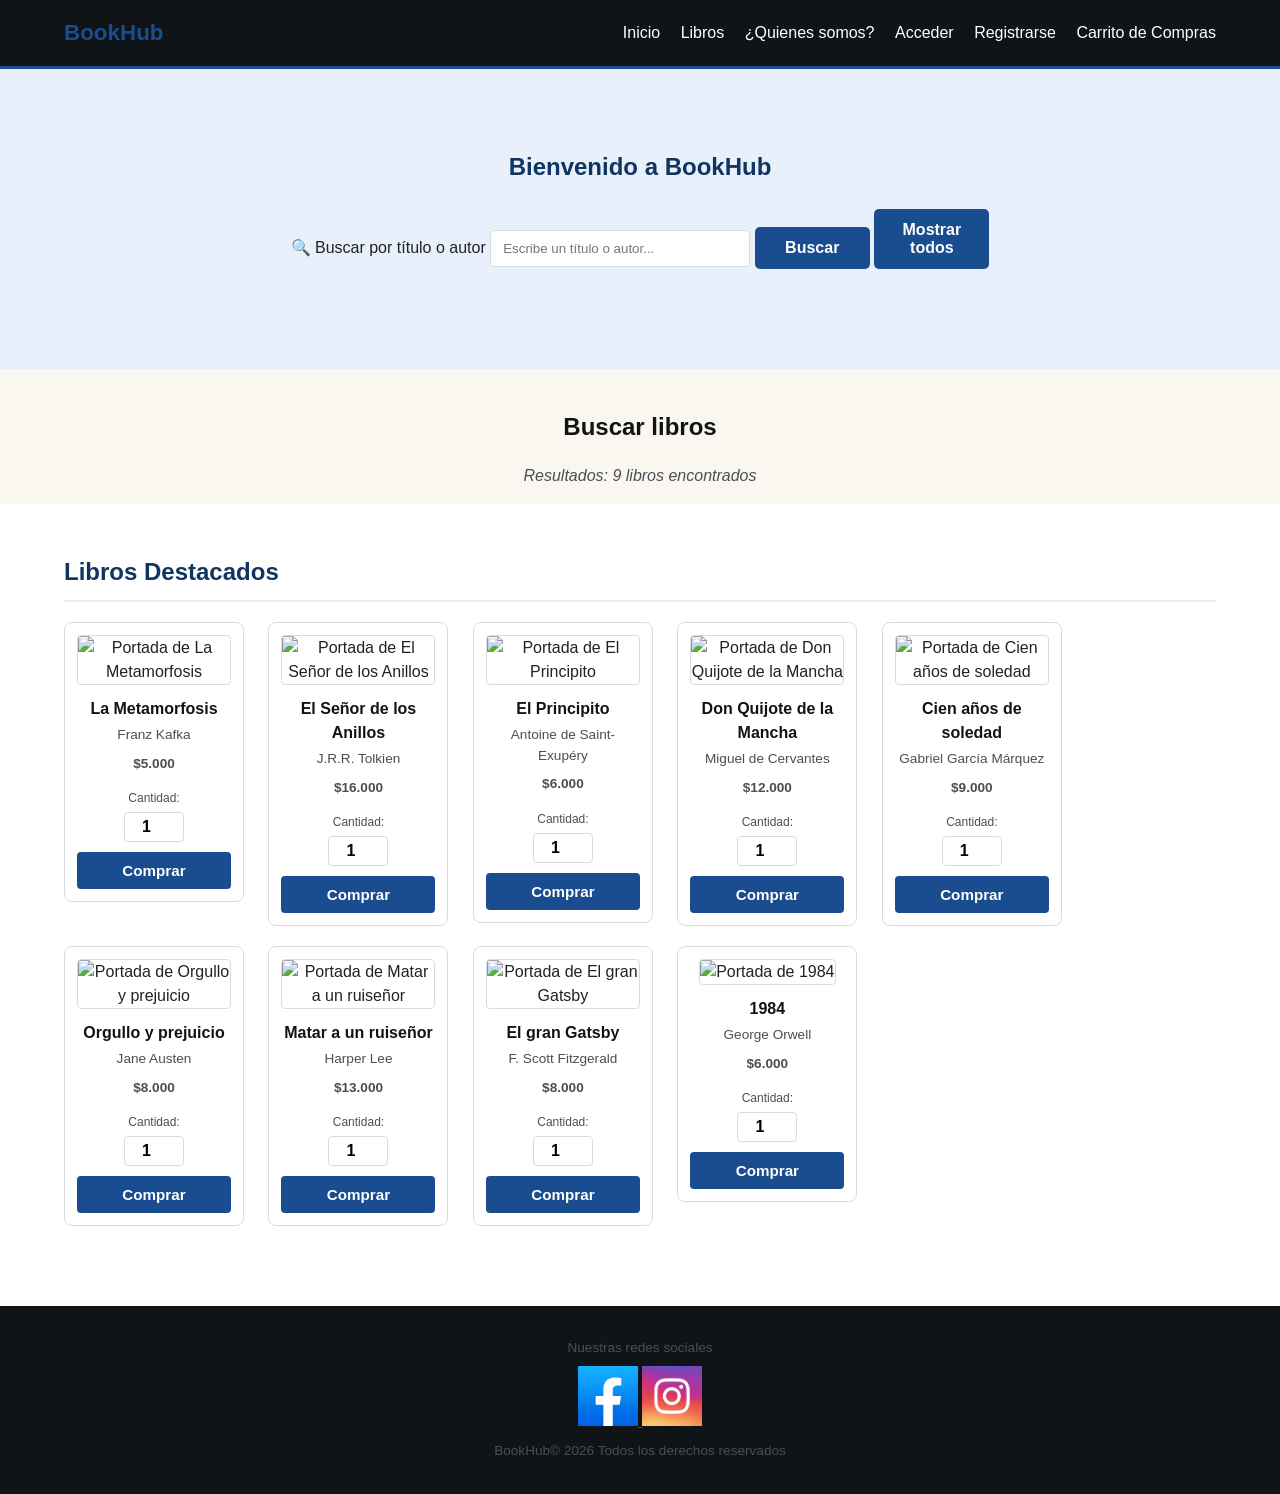
==== index.html @ cba919fc "se edito la redieccion hacia quienes somos" ====
<!DOCTYPE html>
<html lang="es">
<head>
    <meta charset="UTF-8">
    <meta name="viewport" content="width=device-width, initial-scale=1.0">
    <title>BookHub - Tu biblioteca Digital</title>
    <link rel="stylesheet" href="estilos/styles.css">
</head>
<body>

    <header>
        <a href="index.html" class="logo">BookHub</a>

        <nav>
            <a href="index.html">Inicio</a>
            <a href="#libros">Libros</a>
            <a href="pages/quienes-somos.html">¿Quienes somos?</a>
            <a href="pages/inicio-sesion.html">Acceder</a>
            <a href="pages/crear-cuenta.html">Registrarse</a>
            <a href="carrito-compras.html">Carrito de Compras</a>
        </nav>
    </header>

    <main>
        <section id="bienvenida">
            <h1>Bienvenido a BookHub</h1>

            <form id="formularioBusqueda" action="#"> <label for="autor">🔍 Buscar por título o autor</label>
                <input type="text" id="autor" name="autor" placeholder="Escribe un título o autor...">

                <button type="submit">Buscar</button>
                <button type="button" id="mostrarTodos">Mostrar todos</button>
            </form>
        </section>
        <section class="busqueda">
            <h2>Buscar libros</h2>
            <p id="resultadoBusqueda">Resultados: 9 libros encontrados</p>
        </section>

        <section id="libros">
            <h2>Libros Destacados</h2>

            <article class="libro">
                <img src="https://encrypted-tbn0.gstatic.com/images?q=tbn:ANd9GcTrGGgASkJD7uvRzDSqZ2xfWdiaWrLHPSXO6M-JrnI-jw&s=10" alt="Portada de La Metamorfosis">
                <h3>La Metamorfosis</h3>
                <p>Franz Kafka</p>
                <p class="precio">$5.000</p>
                <div class="controles-compra">
                    <label for="cant-1" style="font-size: 12px; color: #4a4f55;">Cantidad:</label>
                    <input type="number" id="cant-1" class="input-cantidad" value="1" min="1">
                    <button class="boton agregar-carrito" data-id="1" data-titulo="La Metamorfosis" data-autor="Franz Kafka" data-precio="5000" data-input="cant-1">Comprar</button>
                </div>
            </article>

            <article class="libro">
                <img src="https://covers.openlibrary.org/b/isbn/9788445071403-L.jpg" alt="Portada de El Señor de los Anillos">
                <h3>El Señor de los Anillos</h3>
                <p>J.R.R. Tolkien</p>
                <p class="precio">$16.000</p>
                <div class="controles-compra">
                    <label for="cant-2" style="font-size: 12px; color: #4a4f55;">Cantidad:</label>
                    <input type="number" id="cant-2" class="input-cantidad" value="1" min="1">
                    <button class="boton agregar-carrito" data-id="2" data-titulo="El Señor de los Anillos" data-autor="J.R.R. Tolkien" data-precio="16000" data-input="cant-2">Comprar</button>
                </div>
            </article>

            <article class="libro">
                <img src="https://covers.openlibrary.org/b/isbn/9788498381498-L.jpg" alt="Portada de El Principito">
                <h3>El Principito</h3>
                <p>Antoine de Saint-Exupéry</p>
                <p class="precio">$6.000</p>
                <div class="controles-compra">
                    <label for="cant-3" style="font-size: 12px; color: #4a4f55;">Cantidad:</label>
                    <input type="number" id="cant-3" class="input-cantidad" value="1" min="1">
                    <button class="boton agregar-carrito" data-id="3" data-titulo="El Principito" data-autor="Antoine de Saint-Exupéry" data-precio="6000" data-input="cant-3">Comprar</button>
                </div>
            </article>

            <article class="libro">
                <img src="https://encrypted-tbn0.gstatic.com/images?q=tbn:ANd9GcSW7xOLHSO6ZSY4EQ2qCW3efRjJRsdKIwQOWeaUCOzpnQ&s=10" alt="Portada de Don Quijote de la Mancha">
                <h3>Don Quijote de la Mancha</h3>
                <p>Miguel de Cervantes</p>
                <p class="precio">$12.000</p>

                <div class="controles-compra">
                    <label for="cant-4" style="font-size: 12px; color: #4a4f55;">Cantidad:</label>
                    <input type="number" id="cant-4" class="input-cantidad" value="1" min="1">
                    <button class="boton agregar-carrito" data-id="4" data-titulo="Don Quijote de la Mancha" data-autor="Miguel de Cervantes" data-precio="12000" data-input="cant-4">Comprar</button>
                </div>
            </article>

            <article class="libro">
                <img src="https://covers.openlibrary.org/b/isbn/9788491050292-L.jpg" alt="Portada de Cien años de soledad">
                <h3>Cien años de soledad</h3>
                <p>Gabriel García Márquez</p>
                <p class="precio">$9.000</p>

                <div class="controles-compra">
                    <label for="cant-5" style="font-size: 12px; color: #4a4f55;">Cantidad:</label>
                    <input type="number" id="cant-5" class="input-cantidad" value="1" min="1">
                    <button class="boton agregar-carrito" data-id="5" data-titulo="Cien años de soledad" data-autor="Gabriel García Márquez" data-precio="9000" data-input="cant-5">Comprar</button>
                </div>
            </article>

            <article class="libro">
                <img src="https://covers.openlibrary.org/b/isbn/9780142437230-L.jpg"alt="Portada de Orgullo y prejuicio">
                <h3>Orgullo y prejuicio</h3>
                <p>Jane Austen</p>
                <p class="precio">$8.000</p>

                <div class="controles-compra">
                    <label for="cant-6" style="font-size: 12px; color: #4a4f55;">Cantidad:</label>
                    <input type="number" id="cant-6" class="input-cantidad" value="1" min="1">
                    <button class="boton agregar-carrito" data-id="6" data-titulo="Orgullo y prejuicio" data-autor="Jane Austen" data-precio="8000" data-input="cant-6">Comprar</button>
                </div>
            </article>

            <article class="libro">
                <img src="https://covers.openlibrary.org/b/isbn/9780061120084-L.jpg"alt="Portada de Matar a un ruiseñor">
                <h3>Matar a un ruiseñor</h3>
                <p>Harper Lee</p>
                <p class="precio">$13.000</p>

                <div class="controles-compra">
                    <label for="cant-7" style="font-size: 12px; color: #4a4f55;">Cantidad:</label>
                    <input type="number" id="cant-7" class="input-cantidad" value="1" min="1">
                    <button class="boton agregar-carrito" data-id="7" data-titulo="Matar a un ruiseñor" data-autor="Harper Lee" data-precio="13000" data-input="cant-7">Comprar</button>
                </div>
            </article>

            <article class="libro">
                <img src="https://covers.openlibrary.org/b/isbn/9780743273565-L.jpg"alt="Portada de El gran Gatsby">
                <h3>El gran Gatsby</h3>
                <p>F. Scott Fitzgerald</p>
                <p class="precio">$8.000</p>

                <div class="controles-compra">
                    <label for="cant-9" style="font-size: 12px; color: #4a4f55;">Cantidad:</label>
                    <input type="number" id="cant-8" class="input-cantidad" value="1" min="1">
                    <button class="boton agregar-carrito" data-id="8" data-titulo="El gran Gatsby" data-autor="F. Scott Fitzgerald" data-precio="8000" data-input="cant-8">Comprar</button>
                </div>
            </article>

            <article class="libro">
                <img src="https://covers.openlibrary.org/b/isbn/9780451524935-L.jpg"alt="Portada de 1984">
                <h3>1984</h3>
                <p>George Orwell</p>
                <p class="precio">$6.000</p>

               <div class="controles-compra">
                    <label for="cant-8" style="font-size: 12px; color: #4a4f55;">Cantidad:</label>
                    <input type="number" id="cant-9" class="input-cantidad" value="1" min="1">
                    <button class="boton agregar-carrito" data-id="10" data-titulo="1984" data-autor="George Orwell" data-precio="6000" data-input="cant-10">Comprar</button>
                </div>
            </article>
        </section>
    </main>



    <footer id="footer">
        <p>Nuestras redes sociales</p>
        <a href="https://www.facebook.com/">
            <img src="images/facebook.webp" width="60" height="60" alt="BookHub Logo">
        </a>
        <a href="https://www.instagram.com/">
            <img src="images/instagram.webp" width="60" height="60" alt="BookHub Logo">
        </a>
        <p>BookHub© 2026 Todos los derechos reservados</p>
    </footer>
    <script src="scripts/metodos.js"></script>
</body>
</html>
---- estilos/styles.css ----
/* Diseño de la pagina*/
:root{
    --azul: #1a4d8f;
    --azul-oscuro: #0f3560;
    --azul-claro: #e8f0fb;
    --negro: #111417;
    --gris-texto: #4a4f55;
    --gris-borde: #d8dce1;
    --blanco: #ffffff;
    --sombra: 0 4px 14px rgba(17, 20, 23, 0.08);
}
*{
    box-sizing: border-box;
}

html{
    height: 100%;
}

body{
    min-height: 100vh;
    display: flex;
    flex-direction: column;
    margin: 0;
    font-family: Arial, Helvetica, sans-serif;
    color: #222;
    background-color: #faf7f0;
    line-height: 1.5;
}
footer{
    flex-shrink: 0;
}
main{
    flex: 1 0 auto;
}

a{
    color: var(--azul);
}

h1, h2, h3{
    color: var(--negro);
}
/*
   HEADER Y NAVEGACIÓN
*/
header{
    display: flex;
    align-items: center;
    justify-content: space-between;
    flex-wrap: wrap;
    padding: 16px 5%;
    background-color: var(--negro);
    border-bottom: 3px solid var(--azul);
}
.logo{
    font-size: 1.4rem;
    font-weight: bold;
    text-decoration: none;
    color: var(--azul);
}
header nav a {
    margin-left: 16px;
    text-decoration: none;
    color: var(--blanco);
    font-weight: 500;
}

header nav a:hover {
    color: var(--azul-claro);
    text-decoration: underline;
}

/*
   SECCIONES DE LA PÁGINA PRINCIPAL (INDEX)
*/
section{
    padding: 80px 10%;
    min-height: 300px;
}
#bienvenida{
    padding: 60px 5%;
    text-align: center;
    background-color: var(--azul-claro);
}
#bienvenida h1{
    color: var(--azul-oscuro);
    margin-bottom: 24px;
}
#bienvenida input[type="text"] {
    padding: 10px 12px;
    border: 1px solid var(--gris-borde);
    border-radius: 4px;
    width: 260px;
    background-color: var(--blanco);
}
.busqueda{
    padding: 20px 5% 0;
    text-align: center;
    min-height: 0;
}
#resultadoBusqueda{
    color: var(--gris-texto);
    font-style: italic;
}

#libros{
    padding: 30px 5% 60px;
    background-color: var(--blanco);
}

#libros h2{
    margin-bottom: 20px;
    color: var(--azul-oscuro);
    border-bottom: 2px solid var(--azul-claro);
    padding-bottom: 10px;
}

#libros{
    display: block;
}
#libros article.libro{
    display: inline-block;
    width: 180px;
    vertical-align: top;
    margin-right: 20px;
    margin-bottom: 20px;
    text-align: center;
    background-color: var(--blanco);
    border: 1px solid var(--gris-borde);
    border-radius: 8px;
    padding: 12px;
}
.libro img{
    width: 100%;
    height: auto;
    border: 1px solid var(--gris-borde);
    border-radius: 4px;
    margin-bottom: 8px;
}

.libro h3{
    font-size: 1rem;
    margin: 4px 0;
    color: var(--negro);
}
.libro p{
    font-size: 0.85rem;
    color: var(--gris-texto);
    margin: 0 0 8px;
}
/*
  ESTILOS DE FORMULARIOS (CREAR CUENTA E INICIO DE SESIÓN)
*/
.boton,
button{
    display: inline-block;
    background-color: var(--azul);
    color: var(--blanco);
    border: none;
    padding: 10px 16px;
    border-radius: 4px;
    font-size: 0.95rem;
    font-weight: 600;
    text-decoration: none;
    cursor: pointer;
}
.boton:hover,
button:hover{
    background-color: var(--azul-oscuro);
}

footer{
    background-color: var(--negro);
    color: var(--blanco);
    text-align: center;
    padding: 24px 5%;
}
footer p{
    margin: 8px 0;
    font-size: 0.85rem;
    color: var(--gris-texto);
}

/* Estilo de la tarjeta blanca donde va el formulario */
.tarjeta-formulario{
    background-color: var(--blanco);
    padding: 40px;
    border-radius: 10px;
    box-shadow: var(--sombra);
    max-width: 400px;
    width: 100%;
}
.tarjeta-formulario h1,
.tarjeta-formulario h2{
    color: var(--negro);
    text-align: center;
    margin-bottom: 10px;
}
.contenedor-pagina-form{
    display: flex;
    justify-content: center;
    align-items: center;
    padding: 60px 5%;
    min-height: 60vh;
    background-color: var(--azul-claro);
}
.campo-form{
    margin-bottom: 16px;
}

.campo-form input:focus{
    outline: none;
    border-color: var(--azul);
    box-shadow: 0 0 0 3px var(--azul-claro);
}
.tarjeta-formulario button{
    width: 100%;
    margin-top: 8px;
}
.formulario{
    background-color: var(--blanco);
    padding: 40px;
    border-radius: 10px;/* Bordes redondeados */
    box-shadow: 0 4px 8px rgba(0, 0, 0, 0.1);/* Sombrita suave */
    max-width: 400px;
}
.formulario h2{
    color: var(--negro);
    text-align: center;
    margin-bottom: 10px;
}
.formulario p{
    text-align: center;
    color: var(--gris-texto);
    margin-bottom: 20px;
}
/* Estilo de las cajas de texto */
.grupo-intput input{
    width: 100%;
    padding: 10px;
    border: 1px solid var(--gris-borde);
    border-radius: 5px;
    font-size: 16px;
}
/* Estilo del botón */
button {
    width: 10%;
    padding: 12px;
    background-color: var(--azul);
    color: var(--blanco);
    border: none;
    border-radius: 5px;
    font-size: 16px;
    cursor: pointer;
    transition: background 0.3s; /* Animación suave al pasar el mouse */
}
/* Color del botón cuando pasas el mouse por encima */
button:hover {
    background-color: var(--azul-oscuro);
}

/* El cuadro blanco donde va el formulario */
.registro {
    background-color: var(--blanco);
    padding: 40px;
    border-radius: 8px; /* Bordes redondeados */
    box-shadow: 0px 4px 15px rgba(0, 0, 0, 0.1); /* Sombra elegante */
    width: 350px;
}

.registro h1 {
    color: var(--negro);
    text-align: center;
    margin-bottom: 5px;
}

.registro p {
    color: var(--gris-texto);
    text-align: center;
    margin-bottom: 20px;
    font-size: 14px;
}

/* Espaciado entre cada datos */
.datos {
    margin-bottom: 15px;
}

.datos label {
    display: block;
    margin-bottom: 5px;
    color: var(--negro);
    font-weight: bold;
    font-size: 14px;
}

/* Diseño de las cajas de texto */
.datos input {
    width: 100%;
    padding: 10px;
    border: 1px solid var(--gris-borde);
    border-radius: 4px;
    font-size: 14px;
}

/* =========================================
   ESTILOS DEL CARRITO DE COMPRAS
========================================= */
.contenedor-carrito {
    background-color: var(--blanco);
    padding: 30px;
    border-radius: 10px;
    box-shadow: var(--sombra);
    margin-top: 20px;
}

.item-carrito {
    display: flex;
    justify-content: space-between;
    align-items: center;
    border-bottom: 1px solid var(--gris-borde);
    padding: 15px 0;
}

.item-carrito:last-child {
    border-bottom: none;
}

.info-item h3 {
    margin: 0 0 5px 0;
    color: var(--azul-oscuro);
    font-size: 1.1rem;
}

.info-item p {
    margin: 0;
    color: var(--gris-texto);
    font-size: 0.9rem;
}

.total-carrito {
    font-size: 1.5rem;
    font-weight: bold;
    color: var(--negro);
    text-align: right;
    margin-top: 20px;
    padding-top: 20px;
    border-top: 2px solid var(--azul-claro);
}

.eliminar-item {
    background-color: #d9534f;
}

.eliminar-item:hover {
    background-color: #c9302c;
}

.precio {
    font-weight: bold;
    color: var(--azul);
    margin: 5px 0 15px 0 !important;
}

/* Estilos para el control de cantidad y botón en el index */
.controles-compra {
    display: flex;
    flex-direction: column;
    align-items: center;
    gap: 5px;
    margin-top: 10px;
}

.input-cantidad {
    width: 60px;
    padding: 5px;
    border: 1px solid var(--gris-borde);
    border-radius: 4px;
    text-align: center;
    font-size: 1rem;
    font-weight: bold;
}

/* Modificamos un poco el botón para que ocupe todo el ancho disponible del artículo */
.controles-compra .boton {
    width: 100%;
    margin-top: 5px;
}
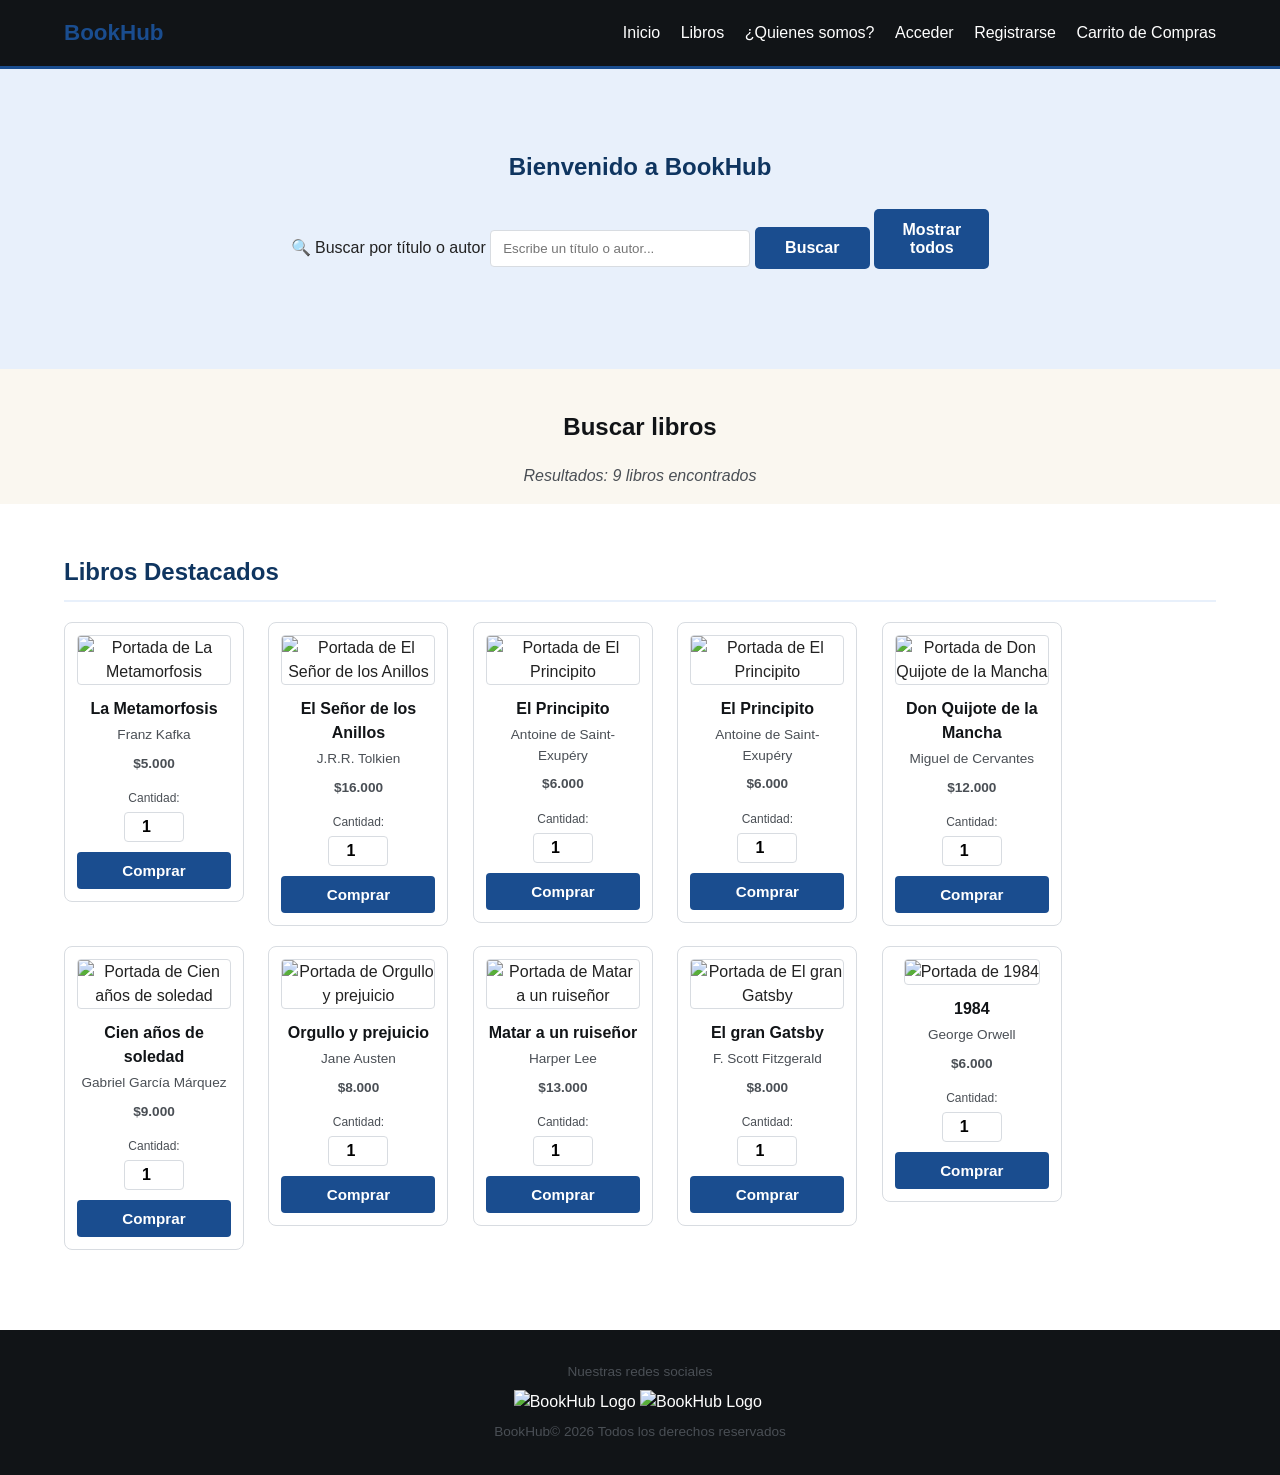
==== commit f8cbad8e: "correxión de rutas" ====
--- a/index.html
+++ b/index.html
@@ -13,11 +13,11 @@
 
         <nav>
             <a href="index.html">Inicio</a>
-            <a href="#libros">Libros</a>
+            <a href="../index.html#libros">Libros</a>
             <a href="pages/quienes-somos.html">¿Quienes somos?</a>
             <a href="pages/inicio-sesion.html">Acceder</a>
             <a href="pages/crear-cuenta.html">Registrarse</a>
-            <a href="carrito-compras.html">Carrito de Compras</a>
+            <a href="pages/carrito-compras.html">Carrito de Compras</a>
         </nav>
     </header>
 
@@ -77,15 +77,28 @@
             </article>
 
             <article class="libro">
+                <img src="https://covers.openlibrary.org/b/isbn/9788498381498-L.jpg" alt="Portada de El Principito">
+                <h3>El Principito</h3>
+                <p>Antoine de Saint-Exupéry</p>
+                <p class="precio">$6.000</p>
+
+                <div class="controles-compra">
+                    <label for="cant-4" style="font-size: 12px; color: #4a4f55;">Cantidad:</label>
+                    <input type="number" id="cant-4" class="input-cantidad" value="1" min="1">
+                    <button class="boton agregar-carrito" data-id="4" data-titulo="El Principito" data-autor="Antoine de Saint-Exupéry" data-precio="6000" data-input="cant-4">Comprar</button>
+                </div>
+            </article>
+
+            <article class="libro">
                 <img src="https://encrypted-tbn0.gstatic.com/images?q=tbn:ANd9GcSW7xOLHSO6ZSY4EQ2qCW3efRjJRsdKIwQOWeaUCOzpnQ&s=10" alt="Portada de Don Quijote de la Mancha">
                 <h3>Don Quijote de la Mancha</h3>
                 <p>Miguel de Cervantes</p>
                 <p class="precio">$12.000</p>
 
                 <div class="controles-compra">
-                    <label for="cant-4" style="font-size: 12px; color: #4a4f55;">Cantidad:</label>
-                    <input type="number" id="cant-4" class="input-cantidad" value="1" min="1">
-                    <button class="boton agregar-carrito" data-id="4" data-titulo="Don Quijote de la Mancha" data-autor="Miguel de Cervantes" data-precio="12000" data-input="cant-4">Comprar</button>
+                    <label for="cant-5" style="font-size: 12px; color: #4a4f55;">Cantidad:</label>
+                    <input type="number" id="cant-5" class="input-cantidad" value="1" min="1">
+                    <button class="boton agregar-carrito" data-id="5" data-titulo="Don Quijote de la Mancha" data-autor="Miguel de Cervantes" data-precio="12000" data-input="cant-5">Comprar</button>
                 </div>
             </article>
 
@@ -96,9 +109,9 @@
                 <p class="precio">$9.000</p>
 
                 <div class="controles-compra">
-                    <label for="cant-5" style="font-size: 12px; color: #4a4f55;">Cantidad:</label>
-                    <input type="number" id="cant-5" class="input-cantidad" value="1" min="1">
-                    <button class="boton agregar-carrito" data-id="5" data-titulo="Cien años de soledad" data-autor="Gabriel García Márquez" data-precio="9000" data-input="cant-5">Comprar</button>
+                    <label for="cant-6" style="font-size: 12px; color: #4a4f55;">Cantidad:</label>
+                    <input type="number" id="cant-6" class="input-cantidad" value="1" min="1">
+                    <button class="boton agregar-carrito" data-id="6" data-titulo="Cien años de soledad" data-autor="Gabriel García Márquez" data-precio="9000" data-input="cant-6">Comprar</button>
                 </div>
             </article>
 
@@ -109,9 +122,9 @@
                 <p class="precio">$8.000</p>
 
                 <div class="controles-compra">
-                    <label for="cant-6" style="font-size: 12px; color: #4a4f55;">Cantidad:</label>
-                    <input type="number" id="cant-6" class="input-cantidad" value="1" min="1">
-                    <button class="boton agregar-carrito" data-id="6" data-titulo="Orgullo y prejuicio" data-autor="Jane Austen" data-precio="8000" data-input="cant-6">Comprar</button>
+                    <label for="cant-7" style="font-size: 12px; color: #4a4f55;">Cantidad:</label>
+                    <input type="number" id="cant-7" class="input-cantidad" value="1" min="1">
+                    <button class="boton agregar-carrito" data-id="7" data-titulo="Orgullo y prejuicio" data-autor="Jane Austen" data-precio="8000" data-input="cant-7">Comprar</button>
                 </div>
             </article>
 
@@ -122,9 +135,9 @@
                 <p class="precio">$13.000</p>
 
                 <div class="controles-compra">
-                    <label for="cant-7" style="font-size: 12px; color: #4a4f55;">Cantidad:</label>
-                    <input type="number" id="cant-7" class="input-cantidad" value="1" min="1">
-                    <button class="boton agregar-carrito" data-id="7" data-titulo="Matar a un ruiseñor" data-autor="Harper Lee" data-precio="13000" data-input="cant-7">Comprar</button>
+                    <label for="cant-8" style="font-size: 12px; color: #4a4f55;">Cantidad:</label>
+                    <input type="number" id="cant-8" class="input-cantidad" value="1" min="1">
+                    <button class="boton agregar-carrito" data-id="8" data-titulo="Matar a un ruiseñor" data-autor="Harper Lee" data-precio="13000" data-input="cant-8">Comprar</button>
                 </div>
             </article>
 
@@ -136,8 +149,8 @@
 
                 <div class="controles-compra">
                     <label for="cant-9" style="font-size: 12px; color: #4a4f55;">Cantidad:</label>
-                    <input type="number" id="cant-8" class="input-cantidad" value="1" min="1">
-                    <button class="boton agregar-carrito" data-id="8" data-titulo="El gran Gatsby" data-autor="F. Scott Fitzgerald" data-precio="8000" data-input="cant-8">Comprar</button>
+                    <input type="number" id="cant-9" class="input-cantidad" value="1" min="1">
+                    <button class="boton agregar-carrito" data-id="9" data-titulo="El gran Gatsby" data-autor="F. Scott Fitzgerald" data-precio="8000" data-input="cant-9">Comprar</button>
                 </div>
             </article>
 
@@ -148,8 +161,8 @@
                 <p class="precio">$6.000</p>
 
                <div class="controles-compra">
-                    <label for="cant-8" style="font-size: 12px; color: #4a4f55;">Cantidad:</label>
-                    <input type="number" id="cant-9" class="input-cantidad" value="1" min="1">
+                    <label for="cant-10" style="font-size: 12px; color: #4a4f55;">Cantidad:</label>
+                    <input type="number" id="cant-10" class="input-cantidad" value="1" min="1">
                     <button class="boton agregar-carrito" data-id="10" data-titulo="1984" data-autor="George Orwell" data-precio="6000" data-input="cant-10">Comprar</button>
                 </div>
             </article>
@@ -160,12 +173,9 @@
 
     <footer id="footer">
         <p>Nuestras redes sociales</p>
-        <a href="https://www.facebook.com/">
-            <img src="images/facebook.webp" width="60" height="60" alt="BookHub Logo">
-        </a>
-        <a href="https://www.instagram.com/">
-            <img src="images/instagram.webp" width="60" height="60" alt="BookHub Logo">
-        </a>
+        <img src="https://upload.wikimedia.org/wikipedia/commons/e/ee/Logo_de_Facebook.png?utm_source=es.wikipedia.org&utm_campaign=index&utm_content=original" width="100" height="80" alt="BookHub Logo">
+        <img src="https://unblast.com/wp-content/uploads/2025/07/instagram-logo-colored.jpg" width="100" height="80" alt="BookHub Logo">
+        <img src="" alt="">
         <p>BookHub© 2026 Todos los derechos reservados</p>
     </footer>
     <script src="scripts/metodos.js"></script>
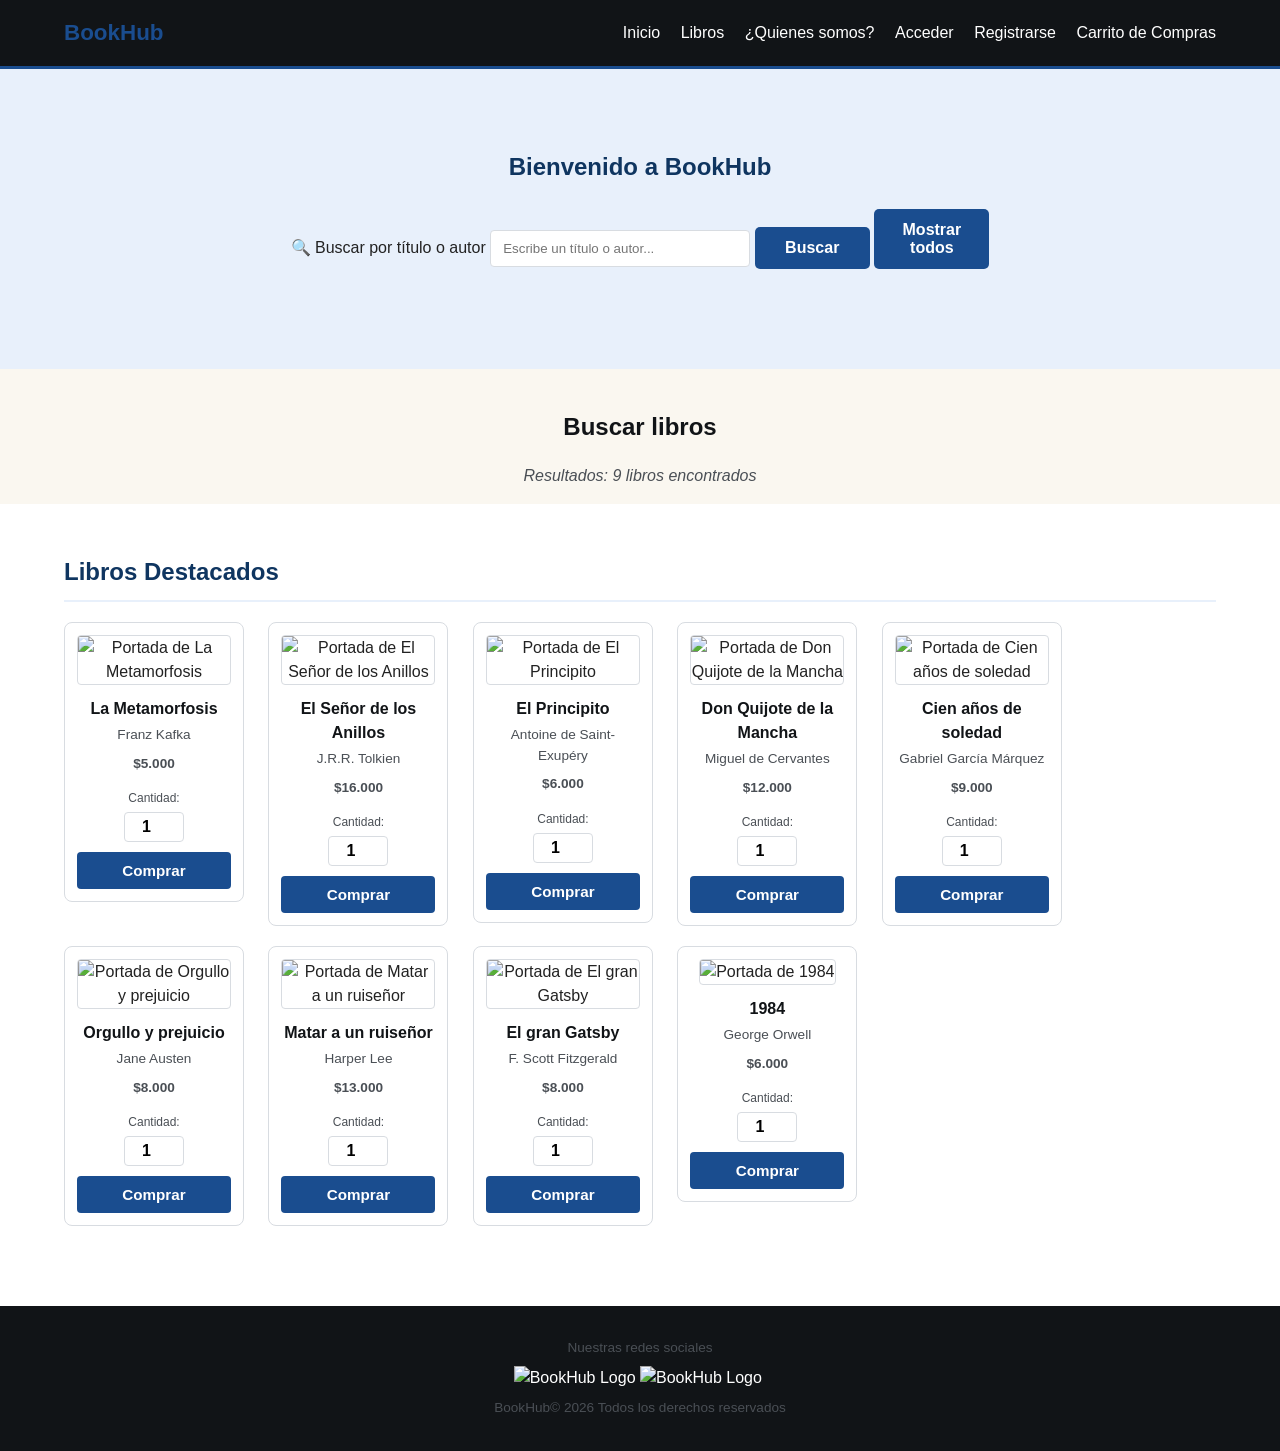
==== commit 25fc420b: "eliminacion de duplicación" ====
--- a/index.html
+++ b/index.html
@@ -13,7 +13,7 @@
 
         <nav>
             <a href="index.html">Inicio</a>
-            <a href="../index.html#libros">Libros</a>
+            <a href="index.html#libros">Libros</a>
             <a href="pages/quienes-somos.html">¿Quienes somos?</a>
             <a href="pages/inicio-sesion.html">Acceder</a>
             <a href="pages/crear-cuenta.html">Registrarse</a>
@@ -77,28 +77,15 @@
             </article>
 
             <article class="libro">
-                <img src="https://covers.openlibrary.org/b/isbn/9788498381498-L.jpg" alt="Portada de El Principito">
-                <h3>El Principito</h3>
-                <p>Antoine de Saint-Exupéry</p>
-                <p class="precio">$6.000</p>
-
-                <div class="controles-compra">
-                    <label for="cant-4" style="font-size: 12px; color: #4a4f55;">Cantidad:</label>
-                    <input type="number" id="cant-4" class="input-cantidad" value="1" min="1">
-                    <button class="boton agregar-carrito" data-id="4" data-titulo="El Principito" data-autor="Antoine de Saint-Exupéry" data-precio="6000" data-input="cant-4">Comprar</button>
-                </div>
-            </article>
-
-            <article class="libro">
                 <img src="https://encrypted-tbn0.gstatic.com/images?q=tbn:ANd9GcSW7xOLHSO6ZSY4EQ2qCW3efRjJRsdKIwQOWeaUCOzpnQ&s=10" alt="Portada de Don Quijote de la Mancha">
                 <h3>Don Quijote de la Mancha</h3>
                 <p>Miguel de Cervantes</p>
                 <p class="precio">$12.000</p>
 
                 <div class="controles-compra">
-                    <label for="cant-5" style="font-size: 12px; color: #4a4f55;">Cantidad:</label>
-                    <input type="number" id="cant-5" class="input-cantidad" value="1" min="1">
-                    <button class="boton agregar-carrito" data-id="5" data-titulo="Don Quijote de la Mancha" data-autor="Miguel de Cervantes" data-precio="12000" data-input="cant-5">Comprar</button>
+                    <label for="cant-4" style="font-size: 12px; color: #4a4f55;">Cantidad:</label>
+                    <input type="number" id="cant-4" class="input-cantidad" value="1" min="1">
+                    <button class="boton agregar-carrito" data-id="4" data-titulo="Don Quijote de la Mancha" data-autor="Miguel de Cervantes" data-precio="12000" data-input="cant-4">Comprar</button>
                 </div>
             </article>
 
@@ -109,9 +96,9 @@
                 <p class="precio">$9.000</p>
 
                 <div class="controles-compra">
-                    <label for="cant-6" style="font-size: 12px; color: #4a4f55;">Cantidad:</label>
-                    <input type="number" id="cant-6" class="input-cantidad" value="1" min="1">
-                    <button class="boton agregar-carrito" data-id="6" data-titulo="Cien años de soledad" data-autor="Gabriel García Márquez" data-precio="9000" data-input="cant-6">Comprar</button>
+                    <label for="cant-5" style="font-size: 12px; color: #4a4f55;">Cantidad:</label>
+                    <input type="number" id="cant-5" class="input-cantidad" value="1" min="1">
+                    <button class="boton agregar-carrito" data-id="5" data-titulo="Cien años de soledad" data-autor="Gabriel García Márquez" data-precio="9000" data-input="cant-5">Comprar</button>
                 </div>
             </article>
 
@@ -122,9 +109,9 @@
                 <p class="precio">$8.000</p>
 
                 <div class="controles-compra">
-                    <label for="cant-7" style="font-size: 12px; color: #4a4f55;">Cantidad:</label>
-                    <input type="number" id="cant-7" class="input-cantidad" value="1" min="1">
-                    <button class="boton agregar-carrito" data-id="7" data-titulo="Orgullo y prejuicio" data-autor="Jane Austen" data-precio="8000" data-input="cant-7">Comprar</button>
+                    <label for="cant-6" style="font-size: 12px; color: #4a4f55;">Cantidad:</label>
+                    <input type="number" id="cant-6" class="input-cantidad" value="1" min="1">
+                    <button class="boton agregar-carrito" data-id="6" data-titulo="Orgullo y prejuicio" data-autor="Jane Austen" data-precio="8000" data-input="cant-6">Comprar</button>
                 </div>
             </article>
 
@@ -135,9 +122,9 @@
                 <p class="precio">$13.000</p>
 
                 <div class="controles-compra">
-                    <label for="cant-8" style="font-size: 12px; color: #4a4f55;">Cantidad:</label>
-                    <input type="number" id="cant-8" class="input-cantidad" value="1" min="1">
-                    <button class="boton agregar-carrito" data-id="8" data-titulo="Matar a un ruiseñor" data-autor="Harper Lee" data-precio="13000" data-input="cant-8">Comprar</button>
+                    <label for="cant-7" style="font-size: 12px; color: #4a4f55;">Cantidad:</label>
+                    <input type="number" id="cant-7" class="input-cantidad" value="1" min="1">
+                    <button class="boton agregar-carrito" data-id="7" data-titulo="Matar a un ruiseñor" data-autor="Harper Lee" data-precio="13000" data-input="cant-7">Comprar</button>
                 </div>
             </article>
 
@@ -148,9 +135,9 @@
                 <p class="precio">$8.000</p>
 
                 <div class="controles-compra">
-                    <label for="cant-9" style="font-size: 12px; color: #4a4f55;">Cantidad:</label>
-                    <input type="number" id="cant-9" class="input-cantidad" value="1" min="1">
-                    <button class="boton agregar-carrito" data-id="9" data-titulo="El gran Gatsby" data-autor="F. Scott Fitzgerald" data-precio="8000" data-input="cant-9">Comprar</button>
+                    <label for="cant-8" style="font-size: 12px; color: #4a4f55;">Cantidad:</label>
+                    <input type="number" id="cant-8" class="input-cantidad" value="1" min="1">
+                    <button class="boton agregar-carrito" data-id="8" data-titulo="El gran Gatsby" data-autor="F. Scott Fitzgerald" data-precio="8000" data-input="cant-8">Comprar</button>
                 </div>
             </article>
 
@@ -161,9 +148,9 @@
                 <p class="precio">$6.000</p>
 
                <div class="controles-compra">
-                    <label for="cant-10" style="font-size: 12px; color: #4a4f55;">Cantidad:</label>
-                    <input type="number" id="cant-10" class="input-cantidad" value="1" min="1">
-                    <button class="boton agregar-carrito" data-id="10" data-titulo="1984" data-autor="George Orwell" data-precio="6000" data-input="cant-10">Comprar</button>
+                    <label for="cant-9" style="font-size: 12px; color: #4a4f55;">Cantidad:</label>
+                    <input type="number" id="cant-9" class="input-cantidad" value="1" min="1">
+                    <button class="boton agregar-carrito" data-id="9" data-titulo="1984" data-autor="George Orwell" data-precio="6000" data-input="cant-9">Comprar</button>
                 </div>
             </article>
         </section>
--- a/estilos/styles.css
+++ b/estilos/styles.css
@@ -387,3 +387,35 @@
     width: 100%;
     margin-top: 5px;
 }
+/* =========================================
+   ESTILOS DE QUIENES SOMOS
+========================================= */
+.sobre-nosotros {
+    display: flex;
+    justify-content: center;
+    align-items: center;
+    padding: 60px 5%;
+}
+
+.tarjeta-info {
+    background-color: var(--blanco);
+    padding: 40px;
+    border-radius: 10px;
+    box-shadow: var(--sombra);
+    max-width: 800px;
+    text-align: center;
+}
+
+.tarjeta-info h2 {
+    color: var(--azul-oscuro);
+    margin-top: 0;
+    margin-bottom: 20px;
+    font-size: 1.8rem;
+}
+
+.tarjeta-info p {
+    color: var(--gris-texto);
+    font-size: 1.1rem;
+    line-height: 1.8;
+    margin: 0;
+}
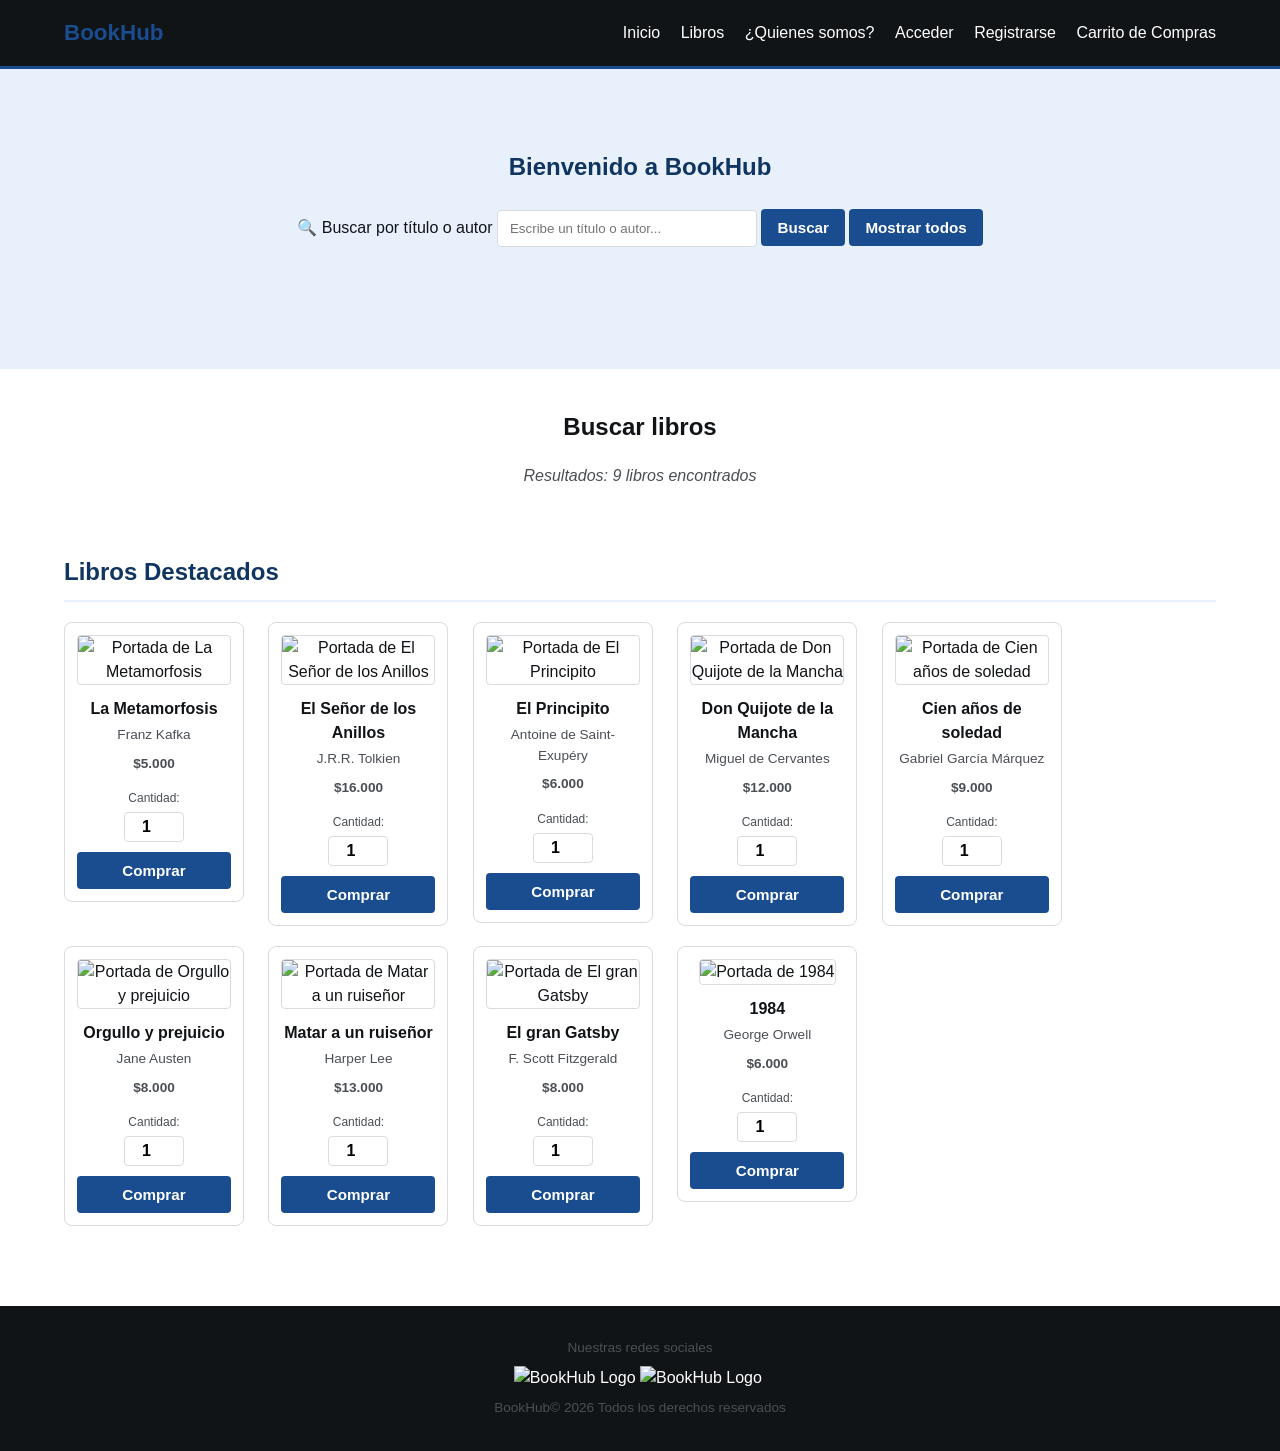
==== commit 9419ae2d: "feat: mejora de Perfil (iniciar sesion, registrar, cerrar sesion)" ====
--- a/index.html
+++ b/index.html
@@ -16,6 +16,7 @@
             <a href="index.html#libros">Libros</a>
             <a href="pages/quienes-somos.html">¿Quienes somos?</a>
             <a href="pages/inicio-sesion.html">Acceder</a>
+            <a href="userpage.html" id="linkPerfil" style="display:none;">Mi Perfil</a>
             <a href="pages/crear-cuenta.html">Registrarse</a>
             <a href="pages/carrito-compras.html">Carrito de Compras</a>
         </nav>
--- a/estilos/styles.css
+++ b/estilos/styles.css
@@ -23,8 +23,8 @@
     flex-direction: column;
     margin: 0;
     font-family: Arial, Helvetica, sans-serif;
-    color: #222;
-    background-color: #faf7f0;
+    color: var(--negro);
+    background-color: var(--blanco);
     line-height: 1.5;
 }
 footer{
@@ -169,6 +169,10 @@
 button:hover{
     background-color: var(--azul-oscuro);
 }
+.boton:hover,
+button:hover{
+    background-color: var(--azul-oscuro);
+}
 
 footer{
     background-color: var(--negro);
@@ -243,18 +247,6 @@
     border-radius: 5px;
     font-size: 16px;
 }
-/* Estilo del botón */
-button {
-    width: 10%;
-    padding: 12px;
-    background-color: var(--azul);
-    color: var(--blanco);
-    border: none;
-    border-radius: 5px;
-    font-size: 16px;
-    cursor: pointer;
-    transition: background 0.3s; /* Animación suave al pasar el mouse */
-}
 /* Color del botón cuando pasas el mouse por encima */
 button:hover {
     background-color: var(--azul-oscuro);
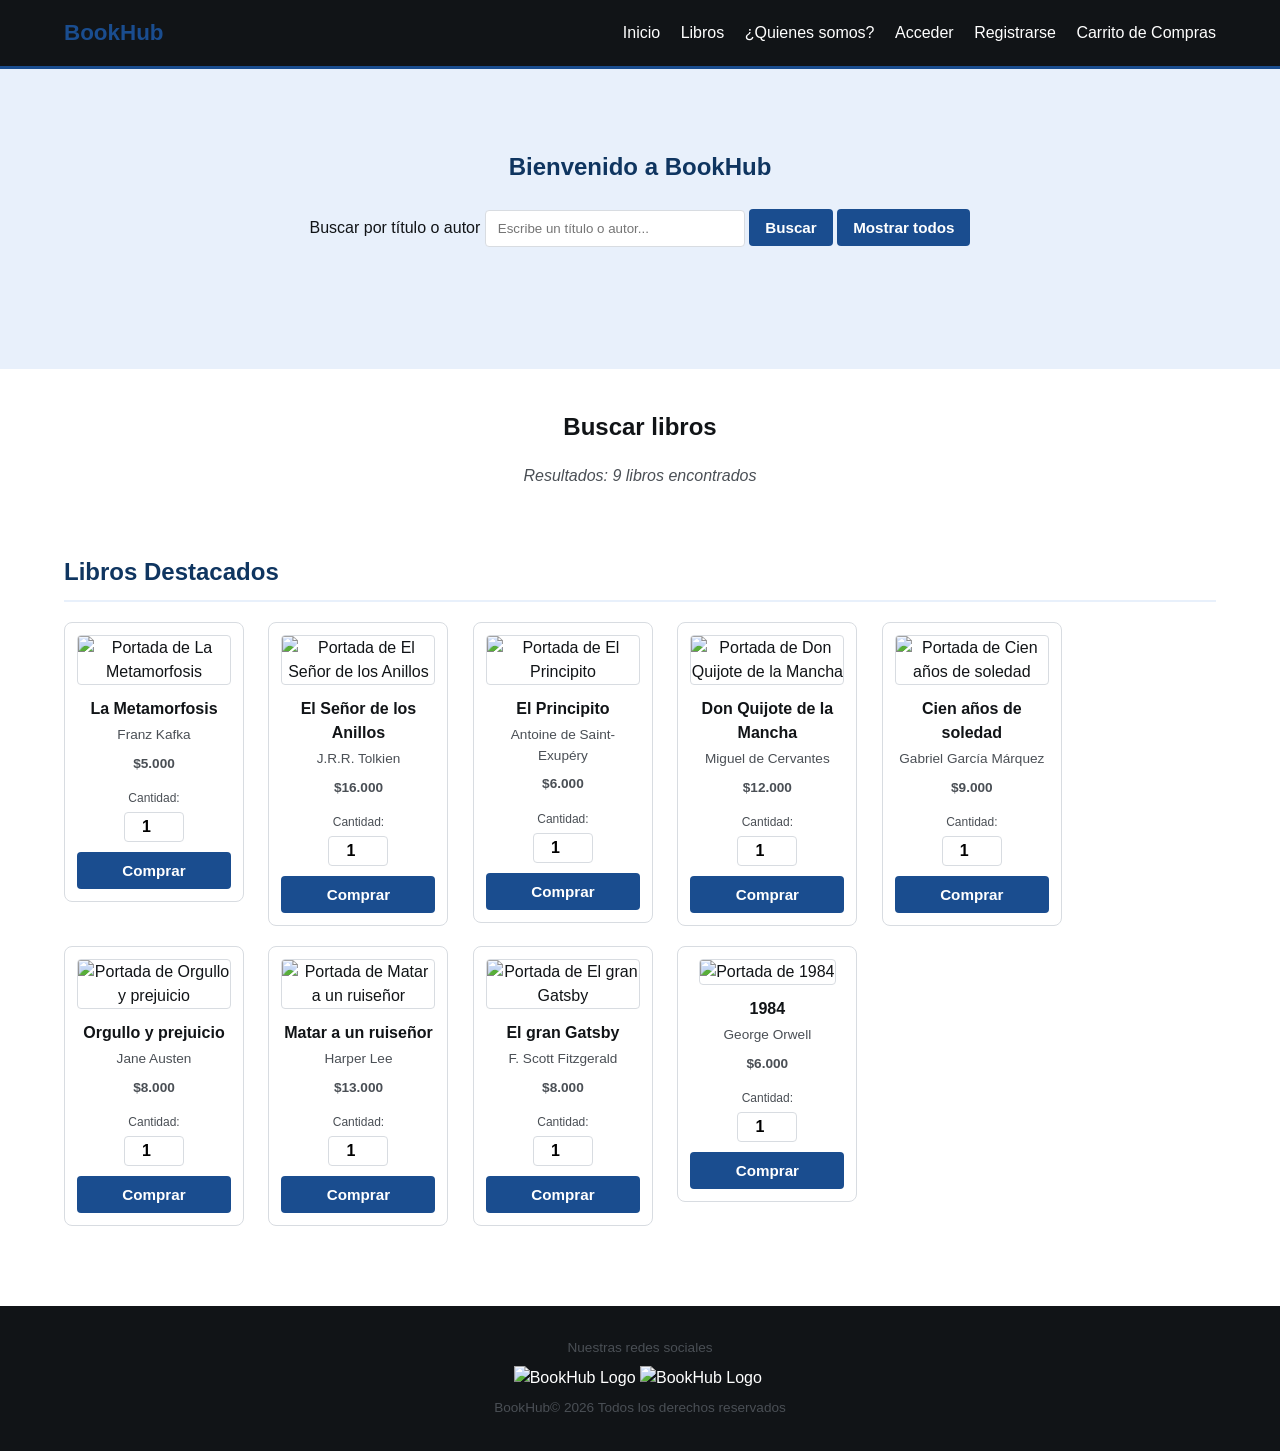
==== commit a08c3f22: "fix" ====
--- a/index.html
+++ b/index.html
@@ -16,7 +16,7 @@
             <a href="index.html#libros">Libros</a>
             <a href="pages/quienes-somos.html">¿Quienes somos?</a>
             <a href="pages/inicio-sesion.html">Acceder</a>
-            <a href="userpage.html" id="linkPerfil" style="display:none;">Mi Perfil</a>
+            <a href="pages/userpage.html" id="linkPerfil" style="display:none;">Mi Perfil</a>
             <a href="pages/crear-cuenta.html">Registrarse</a>
             <a href="pages/carrito-compras.html">Carrito de Compras</a>
         </nav>
@@ -26,7 +26,7 @@
         <section id="bienvenida">
             <h1>Bienvenido a BookHub</h1>
 
-            <form id="formularioBusqueda" action="#"> <label for="autor">🔍 Buscar por título o autor</label>
+            <form id="formularioBusqueda" action="#"> <label for="autor">Buscar por título o autor</label>
                 <input type="text" id="autor" name="autor" placeholder="Escribe un título o autor...">
 
                 <button type="submit">Buscar</button>
